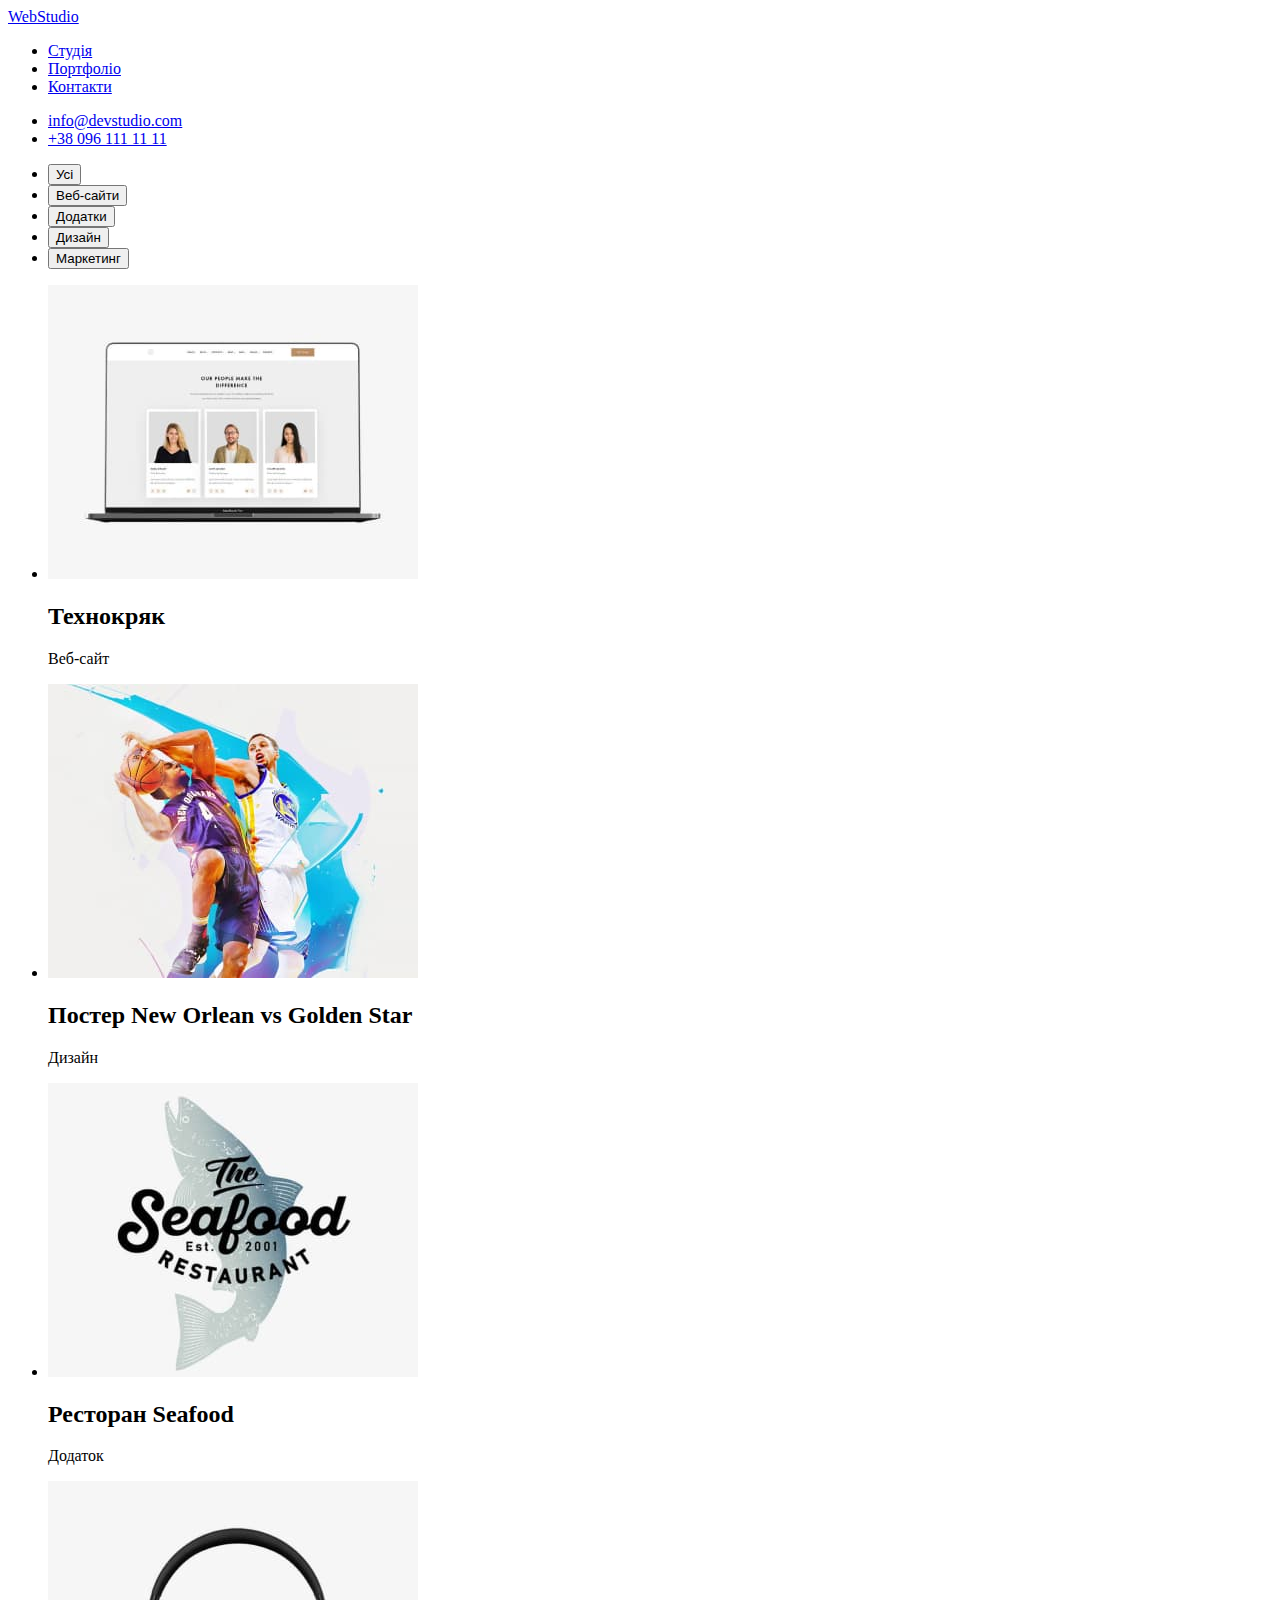
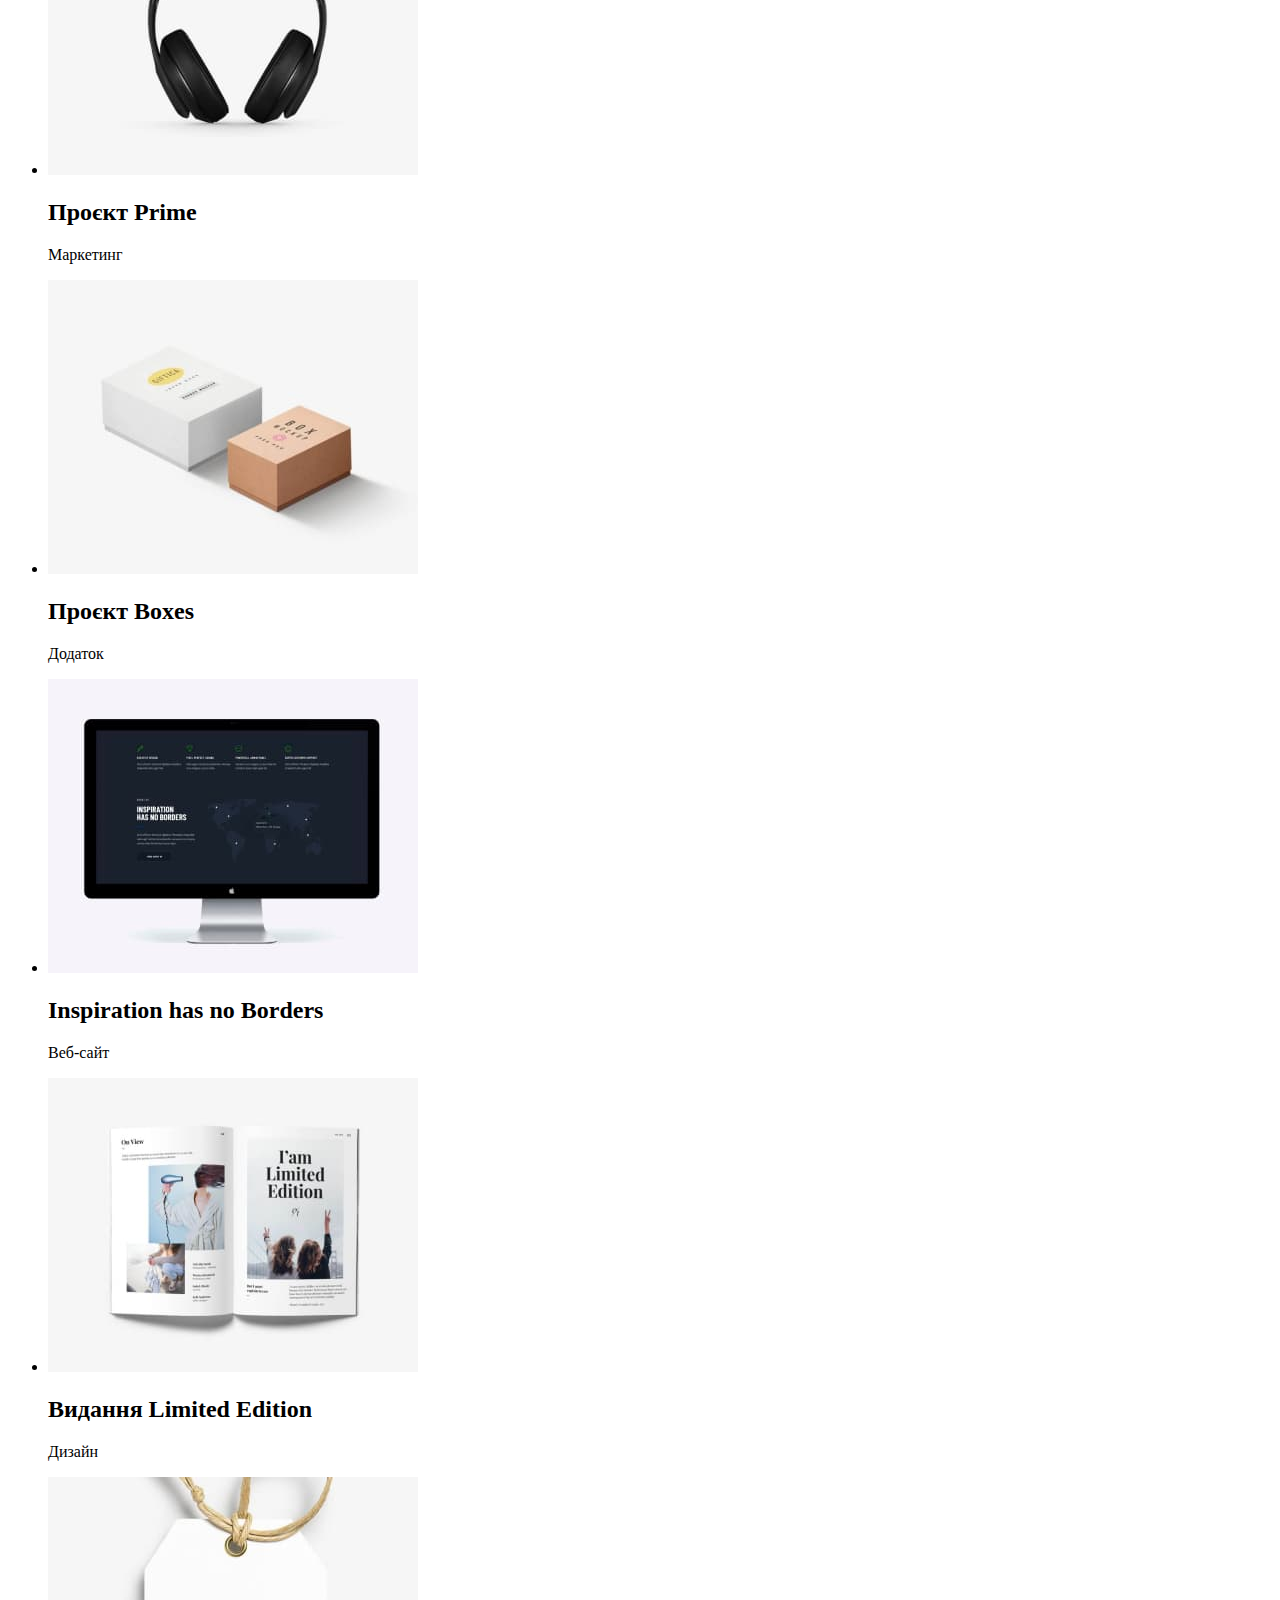
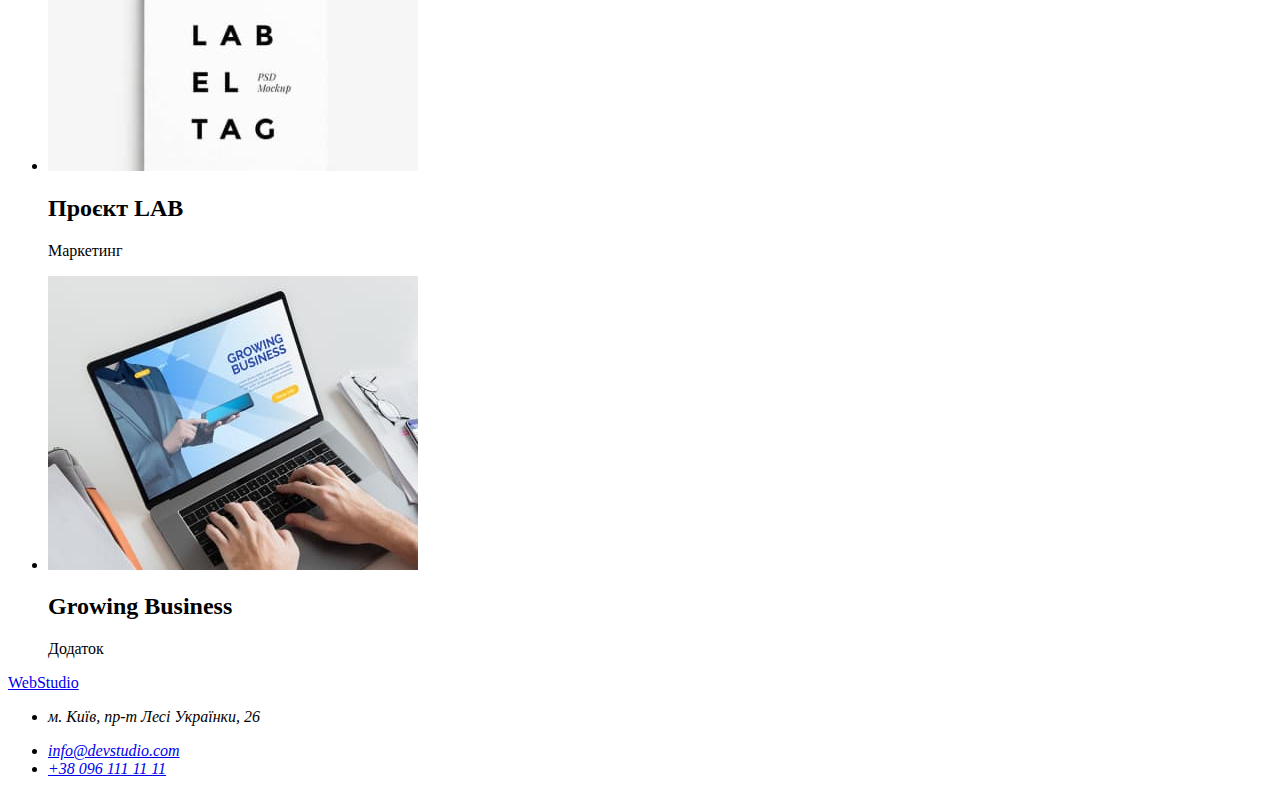
==== portfolio.html @ ab21f2b5 "fix links" ====
<!DOCTYPE html>
<html lang="en">
<head>
    <meta charset="UTF-8">
    <meta http-equiv="X-UA-Compatible" content="IE=edge">
    <meta name="viewport" content="width=device-width, initial-scale=1.0">
    <title>Портфоліо</title>
    <link rel="stylesheet" href="style.css">
</head>
<body>
    <!-- header -->
    <header class="header">
        <!-- header navigation -->
        <nav>
            <a href="/index.html">WebStudio</a>
            <ul>
                <li><a href="/index.html">Студія</a></li>
                <li> <a href="/portfolio.html">Портфоліо</a></li>
                <li><a href="/">Контакти</a></li>
            </ul>
        </nav>
        <!-- contacts -->
        <ul>
            <li><a href="mailto:info@devstudio.com">info@devstudio.com</a></li>
            <li><a href="tel:++380961111111">+38 096 111 11 11</a></li>
        </ul>
    </header>
    <!-- main section -->
    <main>
        <section class="section-nav">
            <h2 hidden>Buttons</h2>
            <ul>
                <li><button>Усі</button></li>
                <li><button>Веб-сайти</button></li>
                <li><button>Додатки</button></li>
                <li><button>Дизайн</button></li>
                <li><button>Маркетинг</button></li>
            </ul>
        </section>
        <section>
            <ul>
                <li>
                    <img src="./images/Portfolio/port01.jpg" alt="Технокряк" width="370">
                    <h2>Технокряк</h2>
                    <p>Веб-сайт</p>
                </li>
                <li>
                    <img src="./images/Portfolio/port02.jpg" alt="Постер New Orlean vs Golden Star" width="370">
                    <h2>Постер New Orlean vs Golden Star</h2>
                    <p>Дизайн</p>
                </li>
                <li>
                    <img src="./images/Portfolio/port03.jpg" alt="Ресторан Seafood" width="370">
                    <h2>Ресторан Seafood</h2>
                    <p>Додаток</p>
                </li>
                <li>
                    <img src="./images/Portfolio/port04.jpg" alt="Проєкт Prime" width="370">
                    <h2>Проєкт Prime</h2>
                    <p>Маркетинг</p>
                </li>
                <li>
                    <img src="./images/Portfolio/port05.jpg" alt="Проєкт Boxes" width="370">
                    <h2>Проєкт Boxes</h2>
                    <p>Додаток</p>
                </li>
                <li>
                    <img src="./images/Portfolio/port06.jpg" alt="Inspiration has no Borders" width="370">
                    <h2>Inspiration has no Borders</h2>
                    <p>Веб-сайт</p>
                </li>
                <li>
                    <img src="./images/Portfolio/port07.jpg" alt="Видання Limited Edition" width="370">
                    <h2>Видання Limited Edition</h2>
                    <p>Дизайн</p>
                </li>
                <li>
                    <img src="./images/Portfolio/port08.jpg" alt="Проєкт LAB" width="370">
                    <h2>Проєкт LAB</h2>
                    <p>Маркетинг</p>
                </li>
                <li>
                    <img src="./images/Portfolio/port09.jpg" alt="Growing Business" width="370">
                    <h2>Growing Business</h2>
                    <p>Додаток</p>
                </li>
            </ul>
        </section>
        
    </main>
    <!-- footer -->
    <footer>
        <a href="/">WebStudio</a>
        <address>
            <ul>
                <li>
                    <p>м. Київ, пр-т Лесі Українки, 26</p>
                </li>
                <li><a href="mailto:info@devstudio.com">info@devstudio.com</a></li>
                <li><a href="tel:++380961111111">+38 096 111 11 11</a></li>
            </ul>
        </address>
    </footer>

</body>
</html>
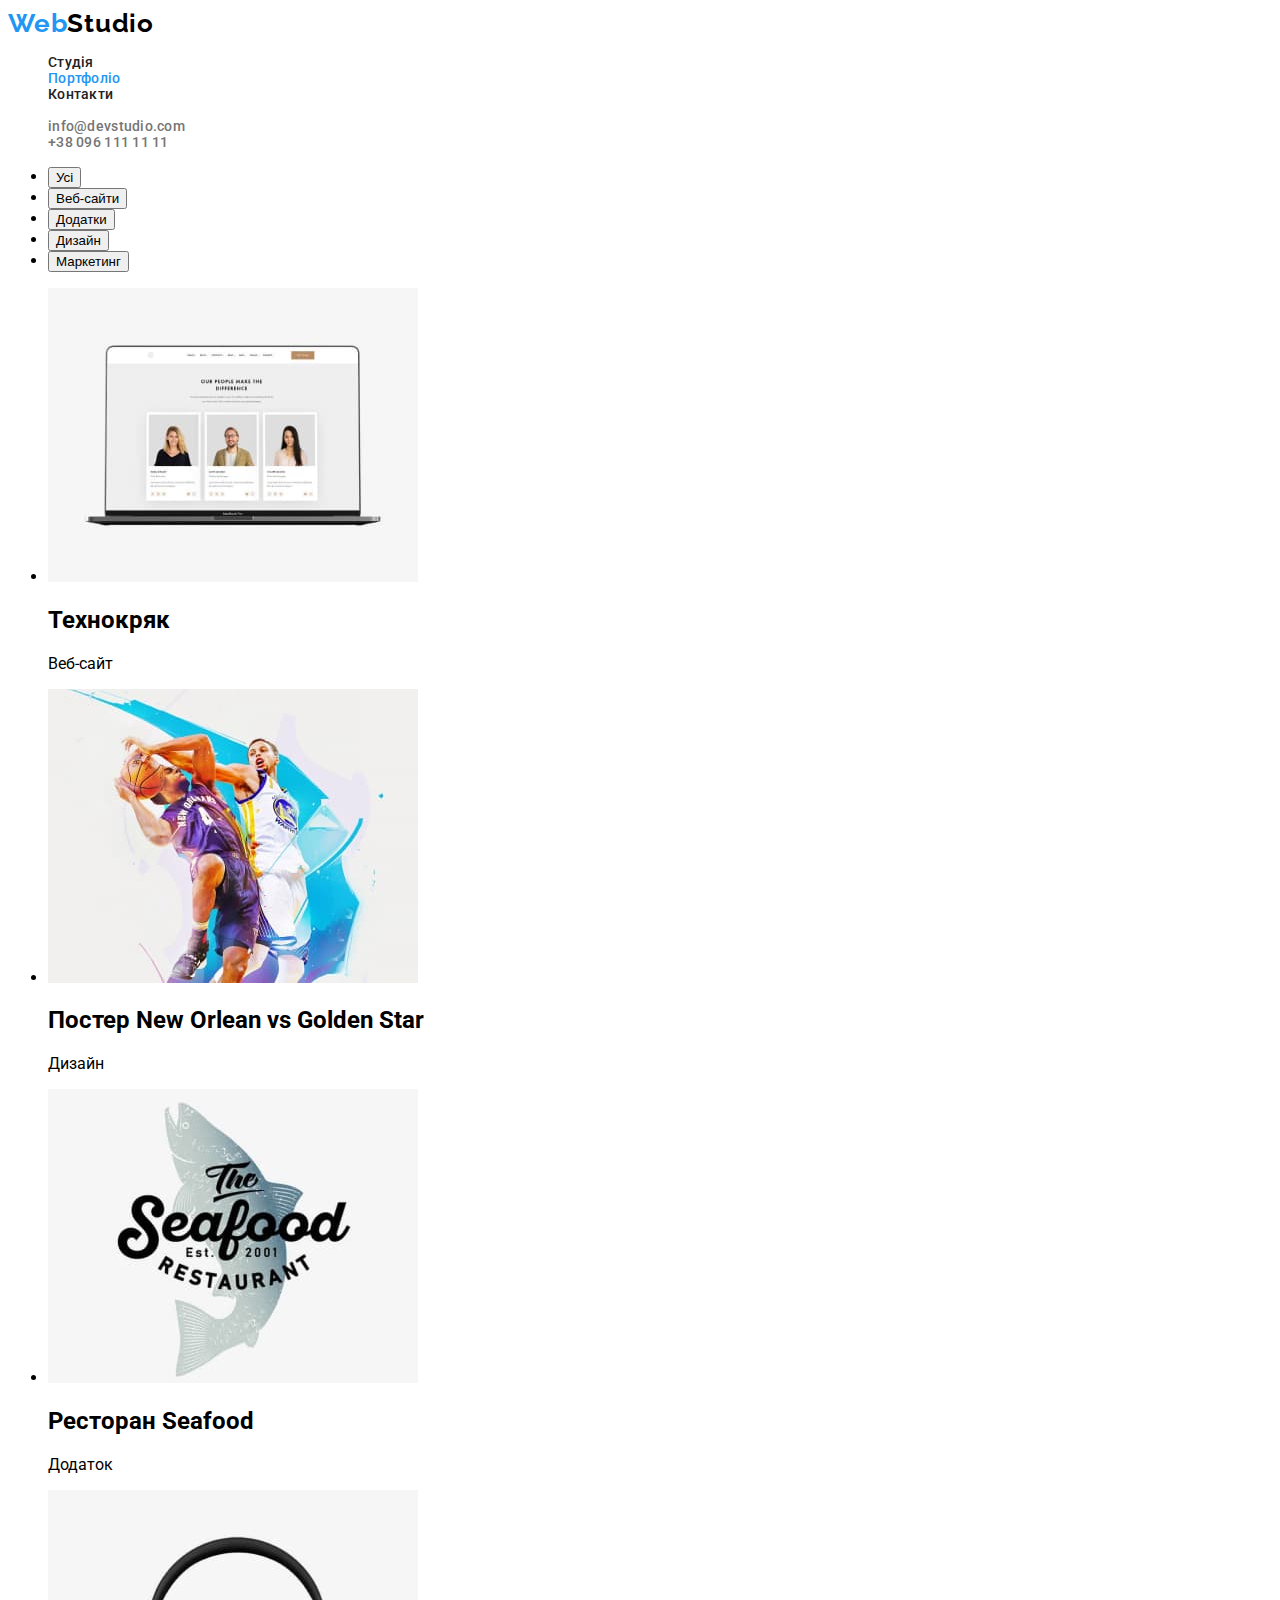
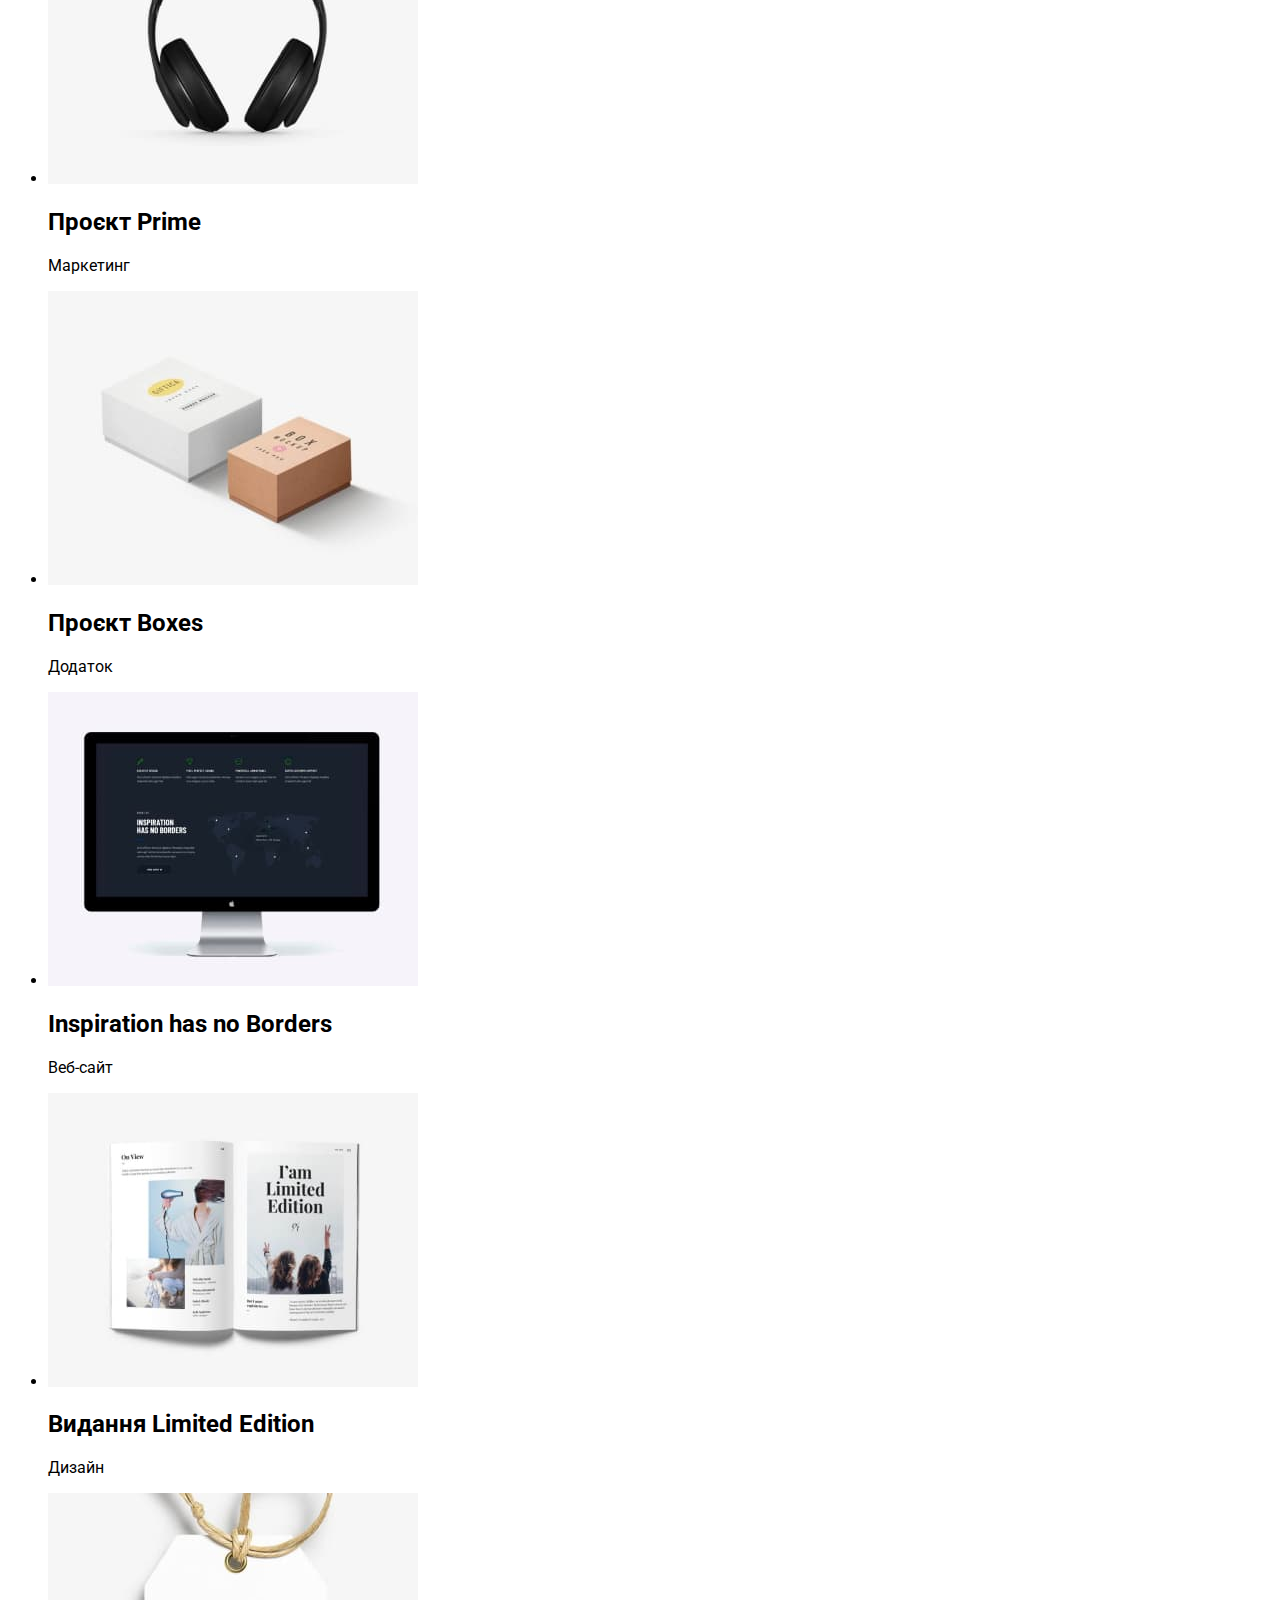
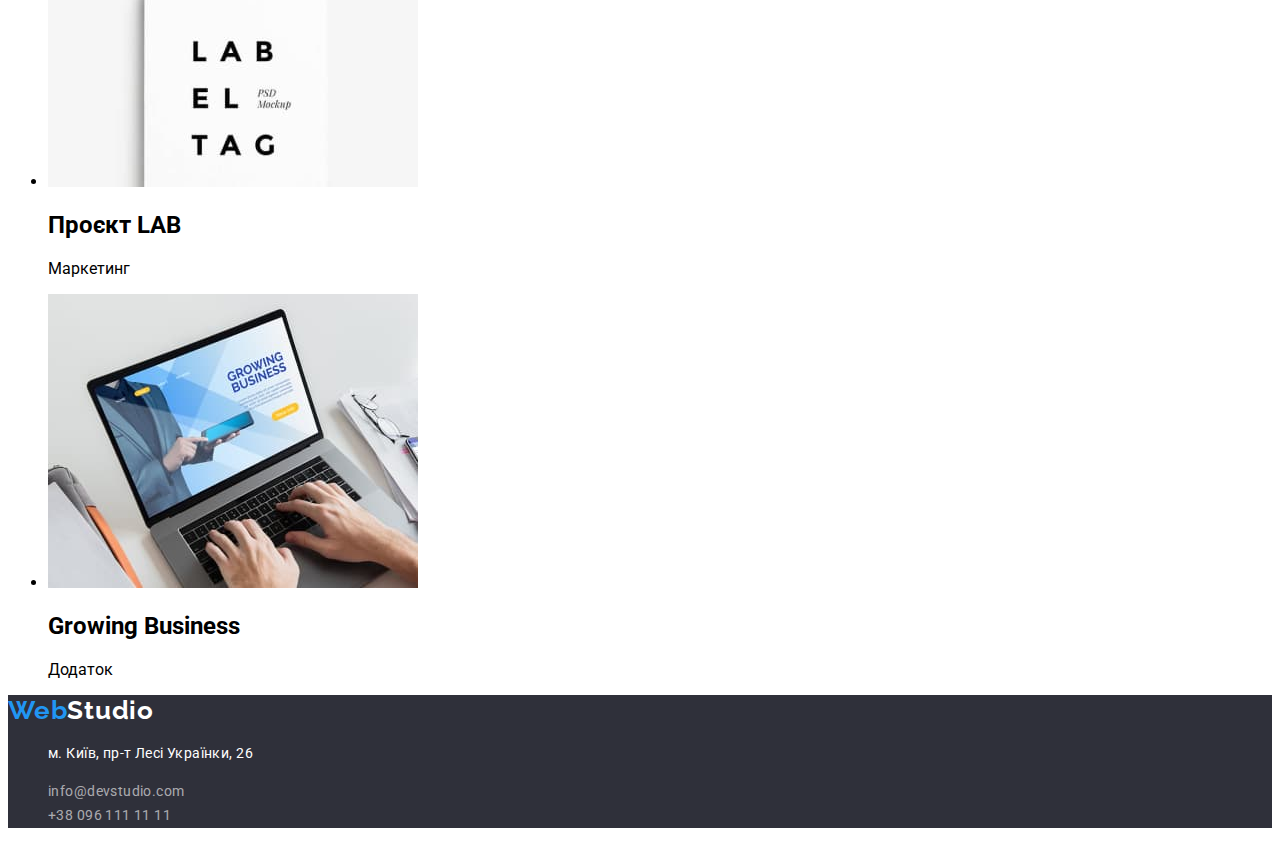
==== commit bcceaa40: "done 20%" ====
--- a/portfolio.html
+++ b/portfolio.html
@@ -5,24 +5,28 @@
     <meta http-equiv="X-UA-Compatible" content="IE=edge">
     <meta name="viewport" content="width=device-width, initial-scale=1.0">
     <title>Портфоліо</title>
-    <link rel="stylesheet" href="style.css">
+    <link rel="preconnect" href="https://fonts.googleapis.com">
+    <link rel="preconnect" href="https://fonts.gstatic.com" crossorigin>
+    <link href="https://fonts.googleapis.com/css2?family=Raleway:wght@700&family=Roboto:wght@400;500;700;900&display=swap"
+        rel="stylesheet">
+    <link rel="stylesheet" href="./css/styles.css">
 </head>
 <body>
     <!-- header -->
-    <header class="header">
+    <header class="site-header">
         <!-- header navigation -->
-        <nav>
-            <a href="/index.html">WebStudio</a>
+        <nav class="site-nav">
+            <a href="./index.html" class="logo">Web<span class="logo-part">Studio</span></a>
             <ul>
-                <li><a href="/index.html">Студія</a></li>
-                <li> <a href="/portfolio.html">Портфоліо</a></li>
-                <li><a href="/">Контакти</a></li>
+                <li class="nav-item"><a href="./index.html" class="nav-link">Студія</a></li>
+                <li class="nav-item"><a href="./portfolio.html" class="nav-link current">Портфоліо</a></li>
+                <li class="nav-item"><a href="./index.html" class="nav-link">Контакти</a></li>
             </ul>
         </nav>
         <!-- contacts -->
-        <ul>
-            <li><a href="mailto:info@devstudio.com">info@devstudio.com</a></li>
-            <li><a href="tel:++380961111111">+38 096 111 11 11</a></li>
+        <ul class="contact">
+            <li class="contact-item"><a href="mailto:info@devstudio.com" class="contact-link">info@devstudio.com</a></li>
+            <li class="contact-item"><a href="tel:++380961111111" class="contact-link">+38 096 111 11 11</a></li>
         </ul>
     </header>
     <!-- main section -->
@@ -86,21 +90,19 @@
                 </li>
             </ul>
         </section>
-        
     </main>
     <!-- footer -->
-    <footer>
-        <a href="/">WebStudio</a>
+    <footer class="footer">
+        <a href="/" class="logo-footer">Web<span class="logo-footer-part">Studio</span></a>
         <address>
             <ul>
-                <li>
-                    <p>м. Київ, пр-т Лесі Українки, 26</p>
+                <li class="footer-list">
+                    <p class="address">м. Київ, пр-т Лесі Українки, 26</p>
                 </li>
-                <li><a href="mailto:info@devstudio.com">info@devstudio.com</a></li>
-                <li><a href="tel:++380961111111">+38 096 111 11 11</a></li>
+                <li class="footer-list"><a href="mailto:info@devstudio.com" class="footer-item">info@devstudio.com</a></li>
+                <li class="footer-list"><a href="tel:++380961111111" class="footer-item">+38 096 111 11 11</a></li>
             </ul>
         </address>
     </footer>
-
 </body>
 </html>--- a/css/styles.css
+++ b/css/styles.css
@@ -0,0 +1,97 @@
+/* main color #212121 */
+/* secondary color #757575 */
+/* active color #2196F3 */
+/* active second color #FFFFFF */
+
+:root {
+    --text-color-primary: #212121;
+    --text-color-secondary: #757575;
+    --text-color-accent: #2196F3;
+    --logo-color-primary: #2196F3;
+    --logo-color-secondary: black;
+    --footer-color-text-primary:rgba(255, 255, 255, 0.6);;
+    --footer-color-text-secondary: #ffffff;
+    --footer-bg-color: #2F303A;
+    font-family: 'Roboto';
+}
+
+/* Header */
+.logo {
+    text-decoration: none;
+    color: var(--logo-color-primary);
+
+    font-family: 'Raleway';
+        font-style: normal;
+        font-weight: 700;
+        font-size: 26px;
+        line-height: 1.19;
+        letter-spacing: 0.03em;
+        
+}
+.logo-part {
+    color: var(--logo-color-secondary);
+}
+.nav-item,
+.contact-item {
+    list-style: none;
+
+    font-style: normal;
+    font-weight: 500;
+    font-size: 14px;
+    line-height: 1.14;
+    letter-spacing: 0.02em;
+}
+.nav-link:hover,
+.nav-link:focus,
+.contact-link:hover,
+.contact-link:focus {
+    color: var(--text-color-accent);
+}
+.nav-link {
+    text-decoration: none;
+    color: var(--text-color-primary);
+}
+.nav-link.current {
+    color: var(--text-color-accent);
+}
+.contact-link {
+    text-decoration: none;
+    color: var(--text-color-secondary);
+}
+/* body */
+
+
+/* footer */
+.footer {
+    background-color: var(--footer-bg-color);
+}
+.logo-footer {
+    text-decoration: none;
+    color: var(--logo-color-primary);
+
+    font-family: 'Raleway';
+    font-style: normal;
+    font-weight: 700;
+    font-size: 26px;
+    line-height: 1.19;
+    letter-spacing: 0.03em;
+}
+.logo-footer-part {
+    color: var(--footer-color-text-secondary);
+}
+.footer-list {
+    list-style: none;
+    
+    font-style: normal;
+    font-weight: 400;
+    font-size: 14px;
+    line-height: 1.71;
+    letter-spacing: 0.03em;
+}
+.address {
+    color: var(--footer-color-text-secondary);
+}
+.footer-item {
+    text-decoration: none;
+    color: var(--footer-color-text-primary);
+}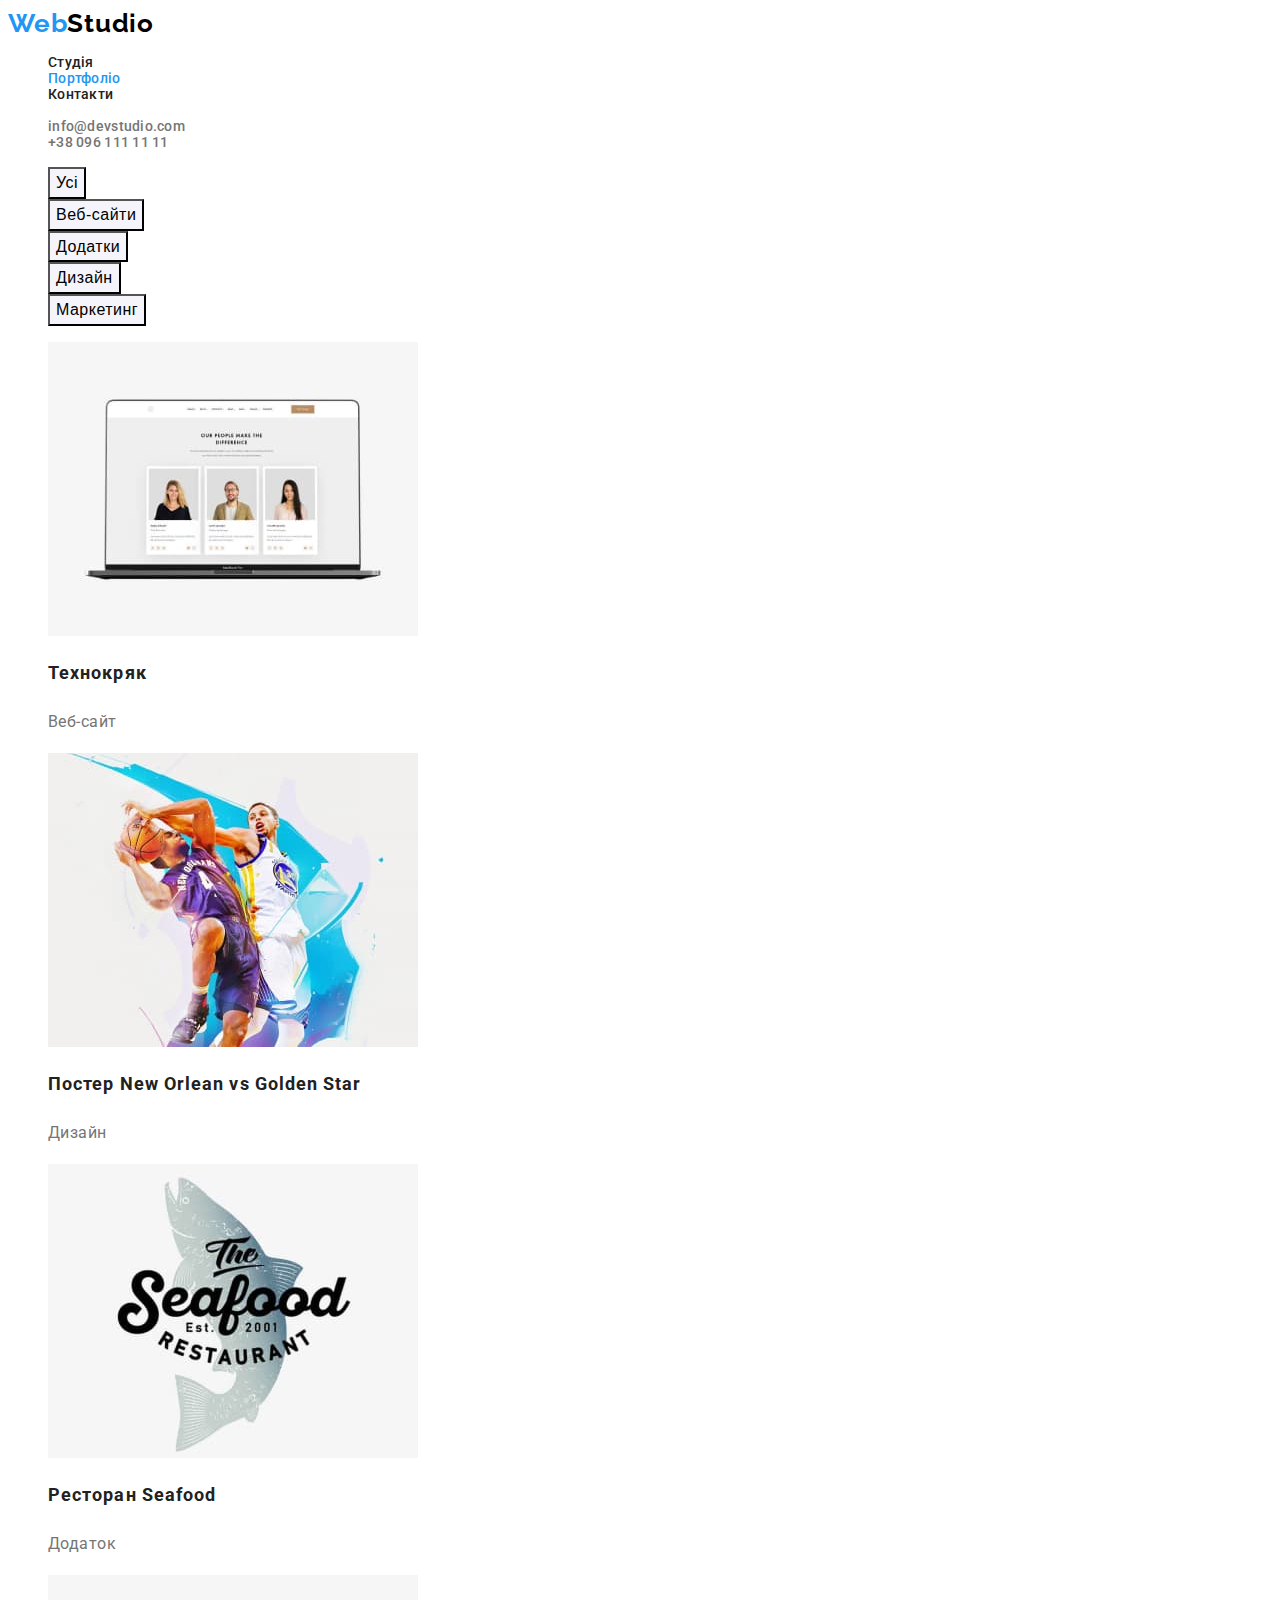
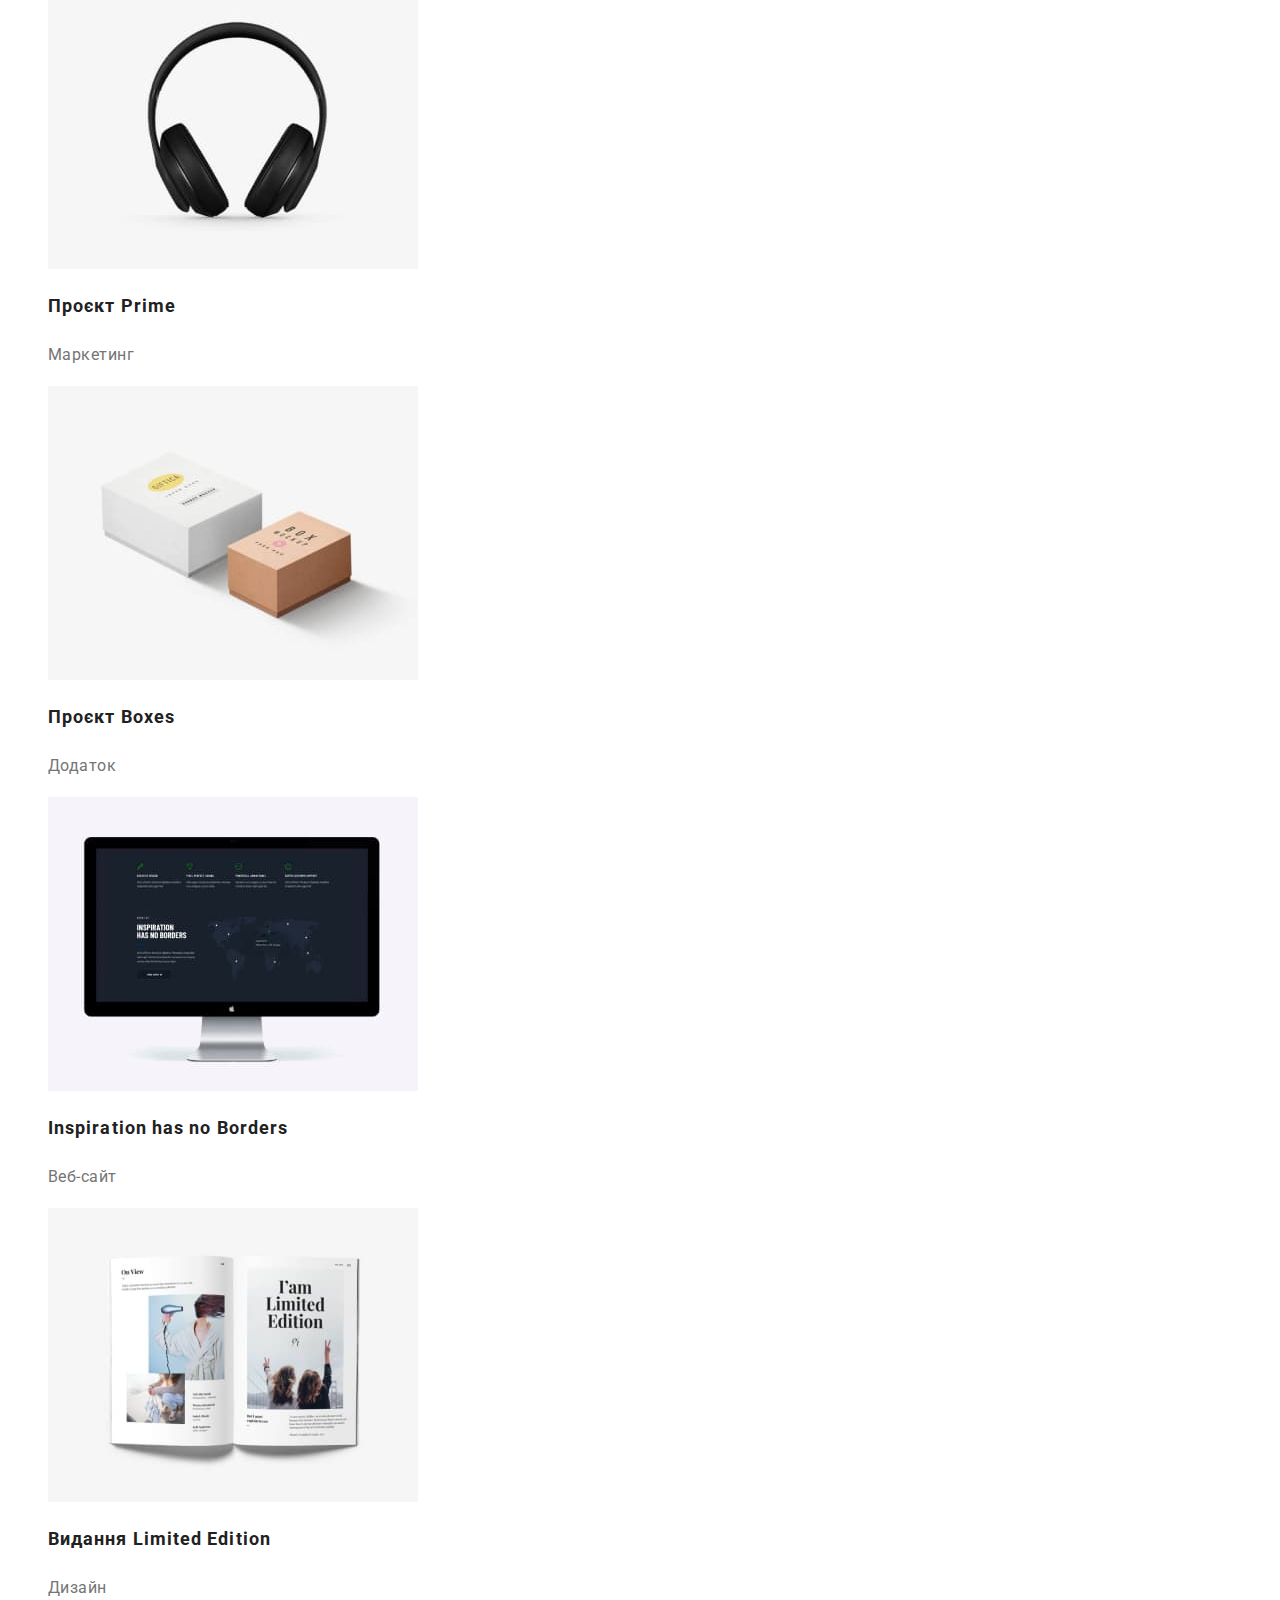
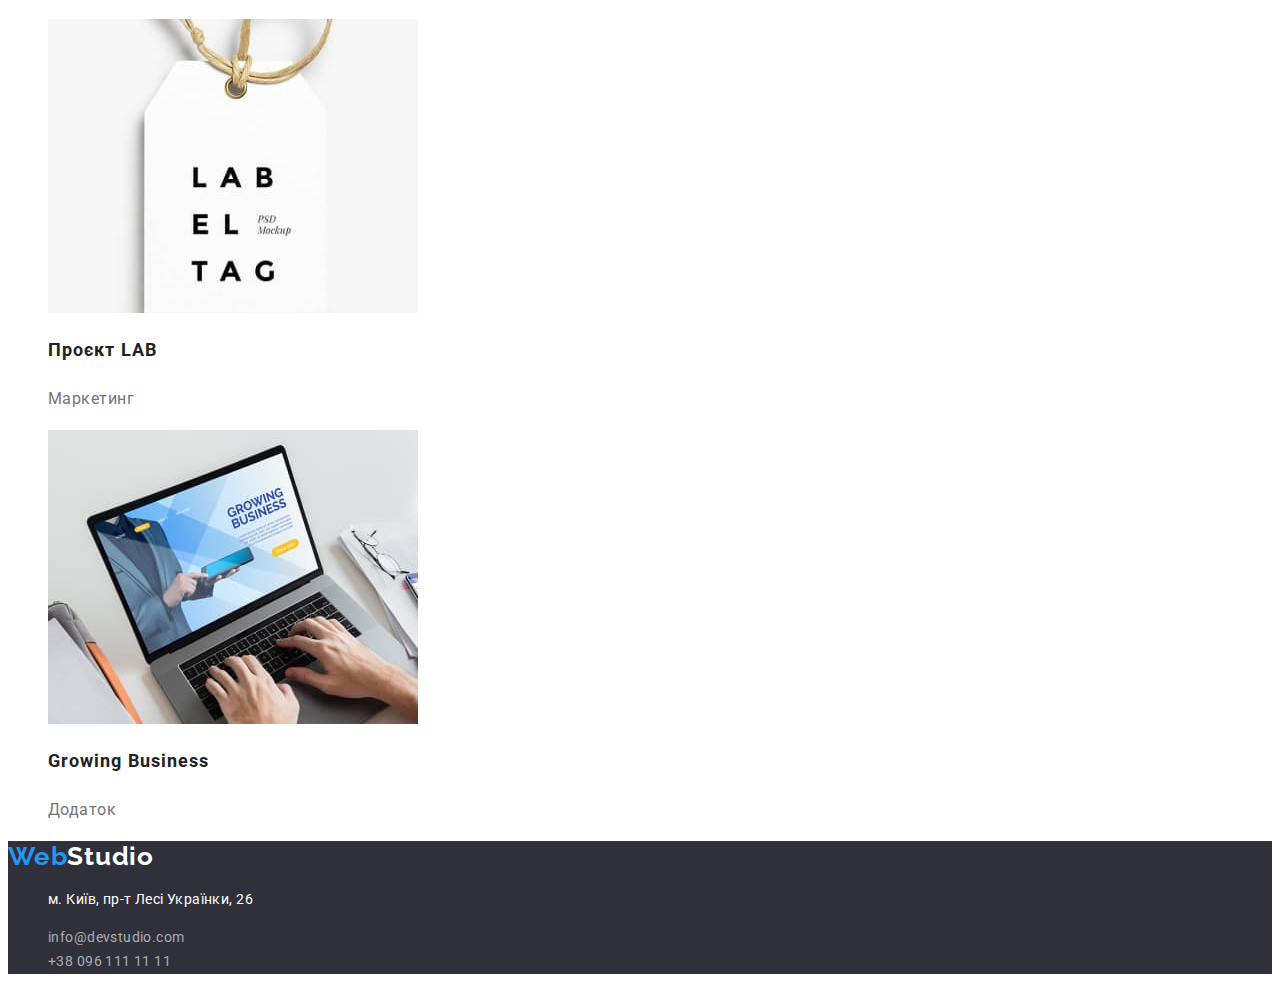
==== commit da920e87: "home work 2 Done!" ====
--- a/portfolio.html
+++ b/portfolio.html
@@ -31,76 +31,76 @@
     </header>
     <!-- main section -->
     <main>
-        <section class="section-nav">
+        <section class="buttons">
             <h2 hidden>Buttons</h2>
-            <ul>
-                <li><button>Усі</button></li>
-                <li><button>Веб-сайти</button></li>
-                <li><button>Додатки</button></li>
-                <li><button>Дизайн</button></li>
-                <li><button>Маркетинг</button></li>
+            <ul class="btn-list">
+                <li class="btn-item"><button class="btn-text">Усі</button></li>
+                <li class="btn-item"><button class="btn-text">Веб-сайти</button></li>
+                <li class="btn-item"><button class="btn-text">Додатки</button></li>
+                <li class="btn-item"><button class="btn-text">Дизайн</button></li>
+                <li class="btn-item"><button class="btn-text">Маркетинг</button></li>
             </ul>
         </section>
-        <section>
-            <ul>
-                <li>
+        <section class="gallery">
+            <ul class="gallery-list">
+                <li class="gallery-item">
                     <img src="./images/Portfolio/port01.jpg" alt="Технокряк" width="370">
-                    <h2>Технокряк</h2>
-                    <p>Веб-сайт</p>
+                    <h2 class="gallery-title">Технокряк</h2>
+                    <p class="gallery-text">Веб-сайт</p>
                 </li>
-                <li>
+                <li class="gallery-item">
                     <img src="./images/Portfolio/port02.jpg" alt="Постер New Orlean vs Golden Star" width="370">
-                    <h2>Постер New Orlean vs Golden Star</h2>
-                    <p>Дизайн</p>
+                    <h2 class="gallery-title">Постер New Orlean vs Golden Star</h2>
+                    <p class="gallery-text">Дизайн</p>
                 </li>
-                <li>
+                <li class="gallery-item">
                     <img src="./images/Portfolio/port03.jpg" alt="Ресторан Seafood" width="370">
-                    <h2>Ресторан Seafood</h2>
-                    <p>Додаток</p>
+                    <h2 class="gallery-title">Ресторан Seafood</h2>
+                    <p class="gallery-text">Додаток</p>
                 </li>
-                <li>
+                <li class="gallery-item">
                     <img src="./images/Portfolio/port04.jpg" alt="Проєкт Prime" width="370">
-                    <h2>Проєкт Prime</h2>
-                    <p>Маркетинг</p>
+                    <h2 class="gallery-title">Проєкт Prime</h2>
+                    <p class="gallery-text">Маркетинг</p>
                 </li>
-                <li>
+                <li class="gallery-item">
                     <img src="./images/Portfolio/port05.jpg" alt="Проєкт Boxes" width="370">
-                    <h2>Проєкт Boxes</h2>
-                    <p>Додаток</p>
+                    <h2 class="gallery-title">Проєкт Boxes</h2>
+                    <p class="gallery-text">Додаток</p>
                 </li>
-                <li>
+                <li class="gallery-item">
                     <img src="./images/Portfolio/port06.jpg" alt="Inspiration has no Borders" width="370">
-                    <h2>Inspiration has no Borders</h2>
-                    <p>Веб-сайт</p>
+                    <h2 class="gallery-title">Inspiration has no Borders</h2>
+                    <p class="gallery-text">Веб-сайт</p>
                 </li>
-                <li>
+                <li class="gallery-item">
                     <img src="./images/Portfolio/port07.jpg" alt="Видання Limited Edition" width="370">
-                    <h2>Видання Limited Edition</h2>
-                    <p>Дизайн</p>
+                    <h2 class="gallery-title">Видання Limited Edition</h2>
+                    <p class="gallery-text">Дизайн</p>
                 </li>
-                <li>
+                <li class="gallery-item">
                     <img src="./images/Portfolio/port08.jpg" alt="Проєкт LAB" width="370">
-                    <h2>Проєкт LAB</h2>
-                    <p>Маркетинг</p>
+                    <h2 class="gallery-title">Проєкт LAB</h2>
+                    <p class="gallery-text">Маркетинг</p>
                 </li>
-                <li>
+                <li class="gallery-item">
                     <img src="./images/Portfolio/port09.jpg" alt="Growing Business" width="370">
-                    <h2>Growing Business</h2>
-                    <p>Додаток</p>
+                    <h2 class="gallery-title">Growing Business</h2>
+                    <p class="gallery-text">Додаток</p>
                 </li>
             </ul>
         </section>
     </main>
     <!-- footer -->
-    <footer class="footer">
-        <a href="/" class="logo-footer">Web<span class="logo-footer-part">Studio</span></a>
+    <footer class="basement">
+        <a href="/" class="logo-bsmt">Web<span class="logo-bsmt-part">Studio</span></a>
         <address>
             <ul>
-                <li class="footer-list">
-                    <p class="address">м. Київ, пр-т Лесі Українки, 26</p>
+                <li class="bsmt-list">
+                    <p class="adds">м. Київ, пр-т Лесі Українки, 26</p>
                 </li>
-                <li class="footer-list"><a href="mailto:info@devstudio.com" class="footer-item">info@devstudio.com</a></li>
-                <li class="footer-list"><a href="tel:++380961111111" class="footer-item">+38 096 111 11 11</a></li>
+                <li class="bsmt-list"><a href="mailto:info@devstudio.com" class="bsmt-item">info@devstudio.com</a></li>
+                <li class="bsmt-list"><a href="tel:++380961111111" class="bsmt-item">+38 096 111 11 11</a></li>
             </ul>
         </address>
     </footer>
--- a/css/styles.css
+++ b/css/styles.css
@@ -2,7 +2,7 @@
 /* secondary color #757575 */
 /* active color #2196F3 */
 /* active second color #FFFFFF */
-
+/* --footer-bg-color: #2F303A; */
 :root {
     --text-color-primary: #212121;
     --text-color-secondary: #757575;
@@ -12,20 +12,22 @@
     --footer-color-text-primary:rgba(255, 255, 255, 0.6);;
     --footer-color-text-secondary: #ffffff;
     --footer-bg-color: #2F303A;
-    font-family: 'Roboto';
-}
-
-/* Header */
+}
+body {
+    font-family: 'Roboto', sans-serif;
+
+    color: var(--text-color-primary);
+}
+/* ----------------Header---------------- */
 .logo {
     text-decoration: none;
     color: var(--logo-color-primary);
 
     font-family: 'Raleway';
-        font-style: normal;
-        font-weight: 700;
-        font-size: 26px;
-        line-height: 1.19;
-        letter-spacing: 0.03em;
+    font-weight: 700;
+    font-size: 26px;
+    line-height: 1.19;
+    letter-spacing: 0.03em;
         
 }
 .logo-part {
@@ -35,7 +37,6 @@
 .contact-item {
     list-style: none;
 
-    font-style: normal;
     font-weight: 500;
     font-size: 14px;
     line-height: 1.14;
@@ -58,28 +59,109 @@
     text-decoration: none;
     color: var(--text-color-secondary);
 }
-/* body */
-
-
-/* footer */
-.footer {
+
+/* ----------------main-------------------- */
+.hero {
     background-color: var(--footer-bg-color);
 }
-.logo-footer {
+
+.hero-title {
+    font-weight: 900;
+    font-size: 44px;
+    line-height: 1.36;
+    text-align: center;
+    letter-spacing: 0.06em;
+    text-transform: uppercase;
+
+    color: var(--footer-color-text-secondary);
+}
+
+.hero-btn {
+    font-weight: 700;
+    font-size: 16px;
+    line-height: 1.88;
+    display: flex;
+    align-items: center;
+    text-align: center;
+    letter-spacing: 0.06em;
+
+    background-color: var(--text-color-accent);
+    color: var(--footer-color-text-secondary);
+}
+
+/* section about */
+
+.about {
+    list-style-type: none;
+}
+.about-title {
+    font-size: 14px;
+    line-height: 1.14;
+    letter-spacing: 0.03em;
+    text-transform: uppercase;
+}
+
+.about-text {
+    font-weight: 400;
+    font-size: 14px;
+    line-height: 1.71;
+    letter-spacing: 0.03em;
+
+    color: var(--text-color-secondary);
+}
+/* section about work */
+.work-title,
+.team-title {
+    font-size: 36px;
+    line-height: 1.17;
+    text-align: center;
+    letter-spacing: 0.03em;
+}
+.work-item {
+        list-style-type: none;
+}
+
+/* section team */
+
+.team-card {
+    list-style-type: none;
+}
+
+.card-title {
+    font-weight: 500;
+    font-size: 16px;
+    line-height: 1.19;
+    text-align: center;
+    letter-spacing: 0.03em;
+}
+
+.card-text {
+    font-size: 16px;
+    line-height: 1.19;
+    text-align: center;
+    letter-spacing: 0.03em;
+
+    color: var(--text-color-secondary);
+}
+
+/* ----------------footer-------------------- */
+.basement {
+    background-color: var(--footer-bg-color);
+}
+.logo-bsmt {
     text-decoration: none;
     color: var(--logo-color-primary);
 
     font-family: 'Raleway';
-    font-style: normal;
     font-weight: 700;
     font-size: 26px;
     line-height: 1.19;
     letter-spacing: 0.03em;
 }
-.logo-footer-part {
-    color: var(--footer-color-text-secondary);
-}
-.footer-list {
+.logo-bsmt-part {
+    color: var(--footer-color-text-secondary);
+}
+.bsmt-list {
     list-style: none;
     
     font-style: normal;
@@ -88,10 +170,51 @@
     line-height: 1.71;
     letter-spacing: 0.03em;
 }
-.address {
-    color: var(--footer-color-text-secondary);
-}
-.footer-item {
+.adds {
+    color: var(--footer-color-text-secondary);
+}
+.bsmt-item {
     text-decoration: none;
     color: var(--footer-color-text-primary);
+}
+
+/* -------------------portfolio------------------------ */
+
+.btn-list {}
+
+.btn-item {
+    list-style: none;
+}
+
+.btn-text:hover,
+.btn-text:focus {
+    color: var(--footer-color-text-secondary);
+    background-color: var(--text-color-accent);
+}
+.btn-text {
+    background-color: #F5F4FA;
+    
+    font-weight: 500;
+    font-size: 16px;
+    line-height: 1.62;
+    text-align: center;
+    letter-spacing: 0.03em;
+}
+
+.gallery-item {
+    list-style: none;
+}
+
+.gallery-title {
+    font-size: 18px;
+    line-height: 2.0;
+    letter-spacing: 0.06em;
+}
+
+.gallery-text {
+    font-size: 16px;
+    line-height: 1.88;
+    letter-spacing: 0.03em;
+
+    color: var(--text-color-secondary);
 }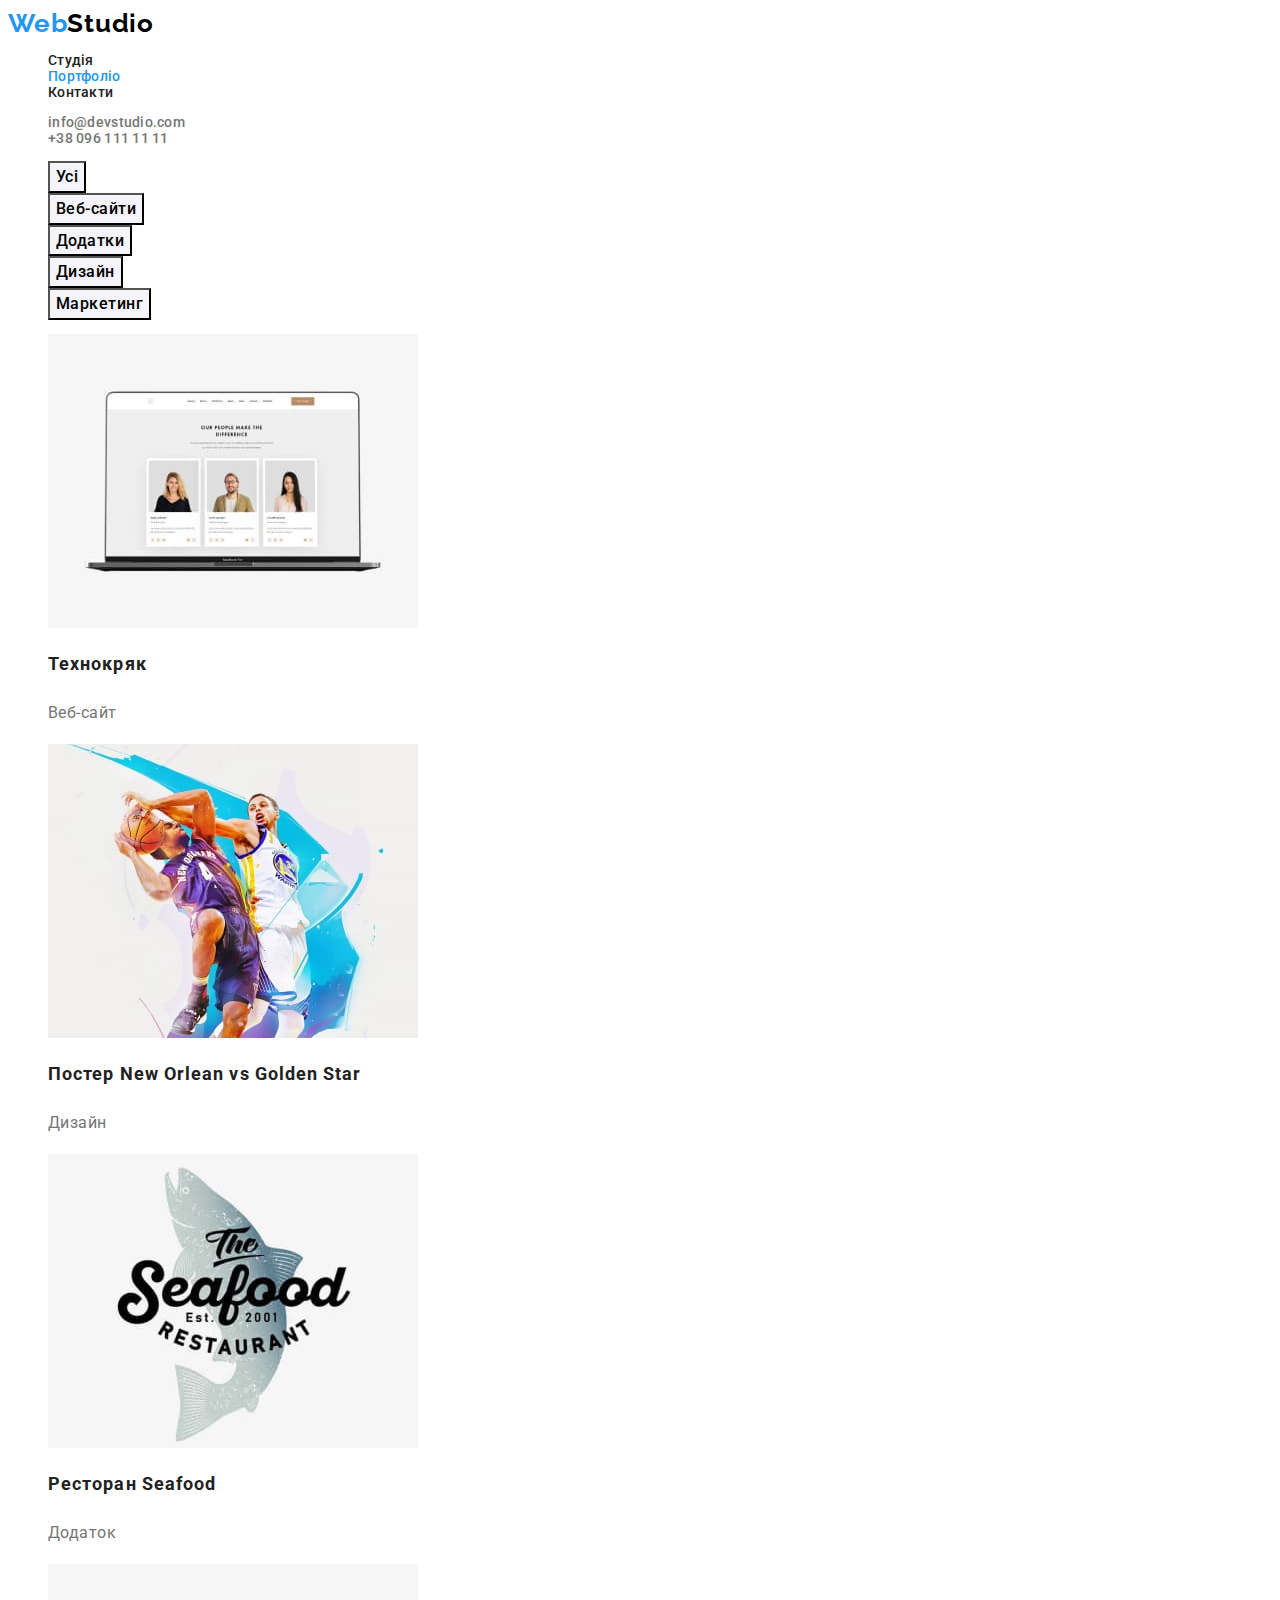
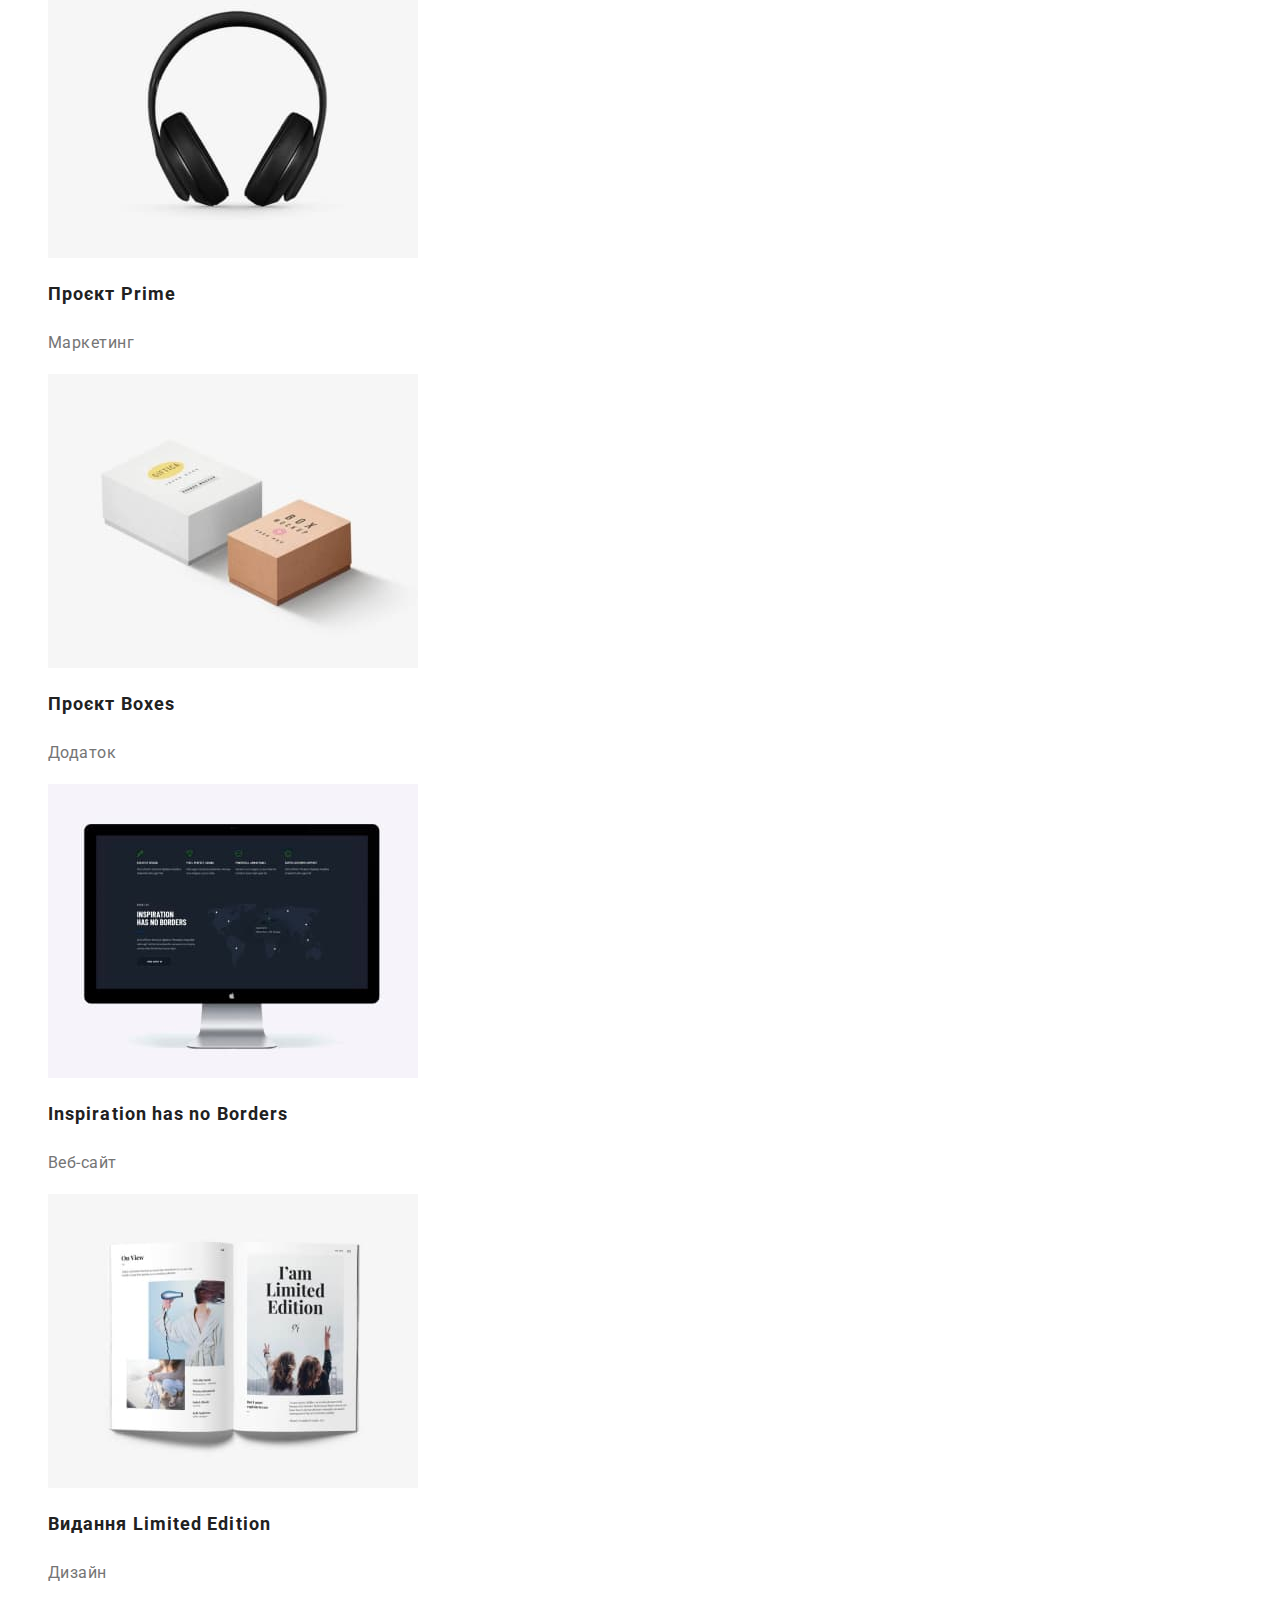
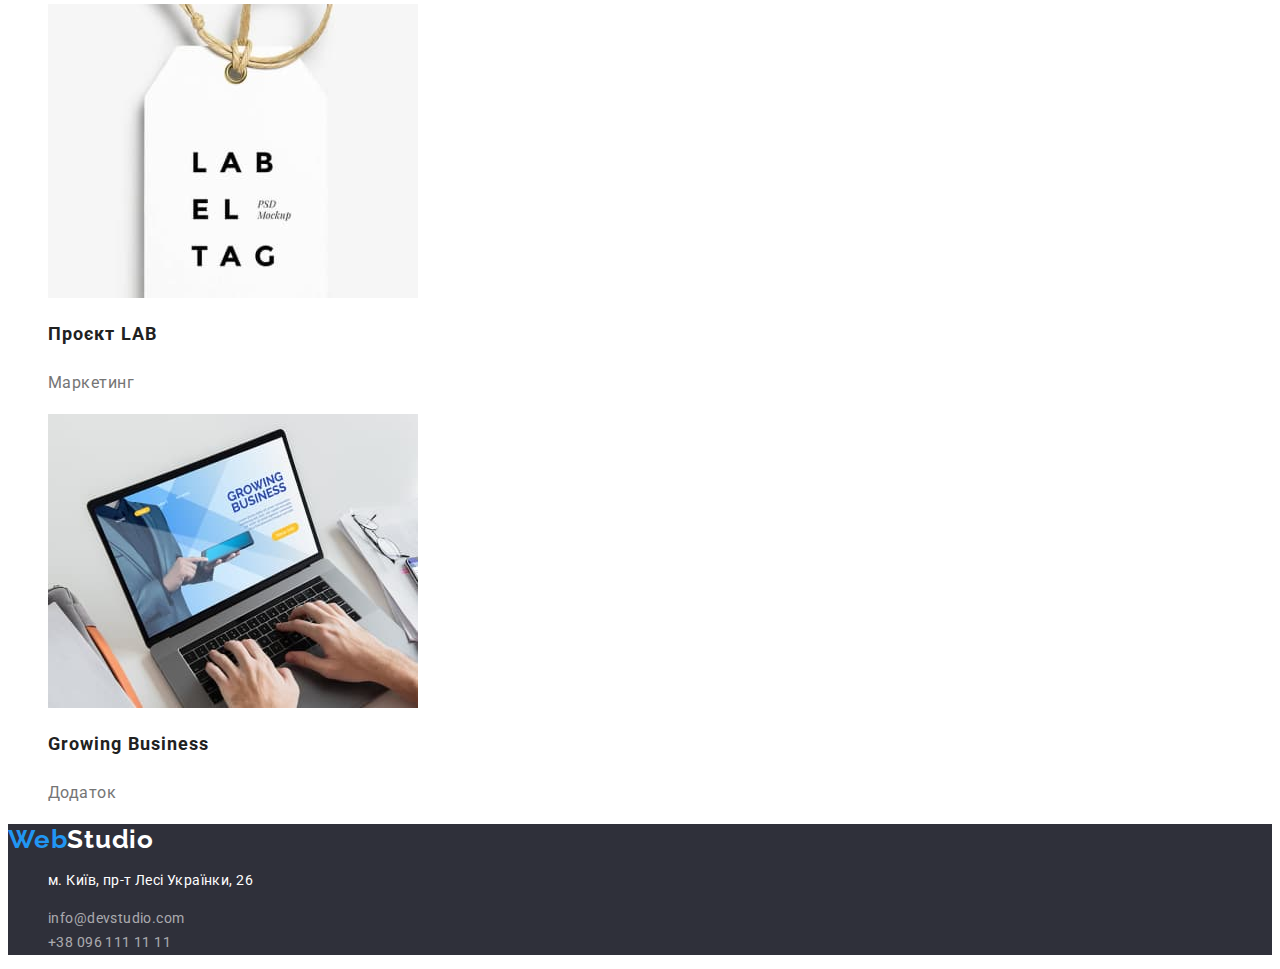
==== commit 98ad2641: "some-fix" ====
--- a/portfolio.html
+++ b/portfolio.html
@@ -1,5 +1,5 @@
 <!DOCTYPE html>
-<html lang="en">
+<html lang="uk">
 <head>
     <meta charset="UTF-8">
     <meta http-equiv="X-UA-Compatible" content="IE=edge">
@@ -40,8 +40,6 @@
                 <li class="btn-item"><button class="btn-text">Дизайн</button></li>
                 <li class="btn-item"><button class="btn-text">Маркетинг</button></li>
             </ul>
-        </section>
-        <section class="gallery">
             <ul class="gallery-list">
                 <li class="gallery-item">
                     <img src="./images/Portfolio/port01.jpg" alt="Технокряк" width="370">
@@ -93,7 +91,7 @@
     </main>
     <!-- footer -->
     <footer class="basement">
-        <a href="/" class="logo-bsmt">Web<span class="logo-bsmt-part">Studio</span></a>
+        <a href="./index.html" class="logo-bsmt">Web<span class="logo-bsmt-part">Studio</span></a>
         <address>
             <ul>
                 <li class="bsmt-list">
--- a/css/styles.css
+++ b/css/styles.css
@@ -7,23 +7,22 @@
     --text-color-primary: #212121;
     --text-color-secondary: #757575;
     --text-color-accent: #2196F3;
-    --logo-color-primary: #2196F3;
     --logo-color-secondary: black;
-    --footer-color-text-primary:rgba(255, 255, 255, 0.6);;
+    --footer-color-text-primary:rgba(255, 255, 255, 0.6);
     --footer-color-text-secondary: #ffffff;
     --footer-bg-color: #2F303A;
 }
 body {
     font-family: 'Roboto', sans-serif;
-
+    font-size: 14px;
     color: var(--text-color-primary);
 }
 /* ----------------Header---------------- */
 .logo {
     text-decoration: none;
-    color: var(--logo-color-primary);
-
-    font-family: 'Raleway';
+    color: var(--text-color-accent);
+
+    font-family: 'Raleway', sans-serif;
     font-weight: 700;
     font-size: 26px;
     line-height: 1.19;
@@ -45,7 +44,9 @@
 .nav-link:hover,
 .nav-link:focus,
 .contact-link:hover,
-.contact-link:focus {
+.contact-link:focus,
+.bsmt-item:hover,
+.bsmt-item:focus {
     color: var(--text-color-accent);
 }
 .nav-link {
@@ -77,13 +78,12 @@
 }
 
 .hero-btn {
+    font-family: 'Roboto', sans-serif;
     font-weight: 700;
     font-size: 16px;
     line-height: 1.88;
-    display: flex;
-    align-items: center;
-    text-align: center;
     letter-spacing: 0.06em;
+    cursor: pointer;
 
     background-color: var(--text-color-accent);
     color: var(--footer-color-text-secondary);
@@ -150,7 +150,7 @@
 }
 .logo-bsmt {
     text-decoration: none;
-    color: var(--logo-color-primary);
+    color: var(--text-color-accent);
 
     font-family: 'Raleway';
     font-weight: 700;
@@ -194,11 +194,12 @@
 .btn-text {
     background-color: #F5F4FA;
     
+    font-family: 'Roboto', sans-serif;
     font-weight: 500;
     font-size: 16px;
     line-height: 1.62;
-    text-align: center;
-    letter-spacing: 0.03em;
+    letter-spacing: 0.03em;
+    cursor: pointer;
 }
 
 .gallery-item {
